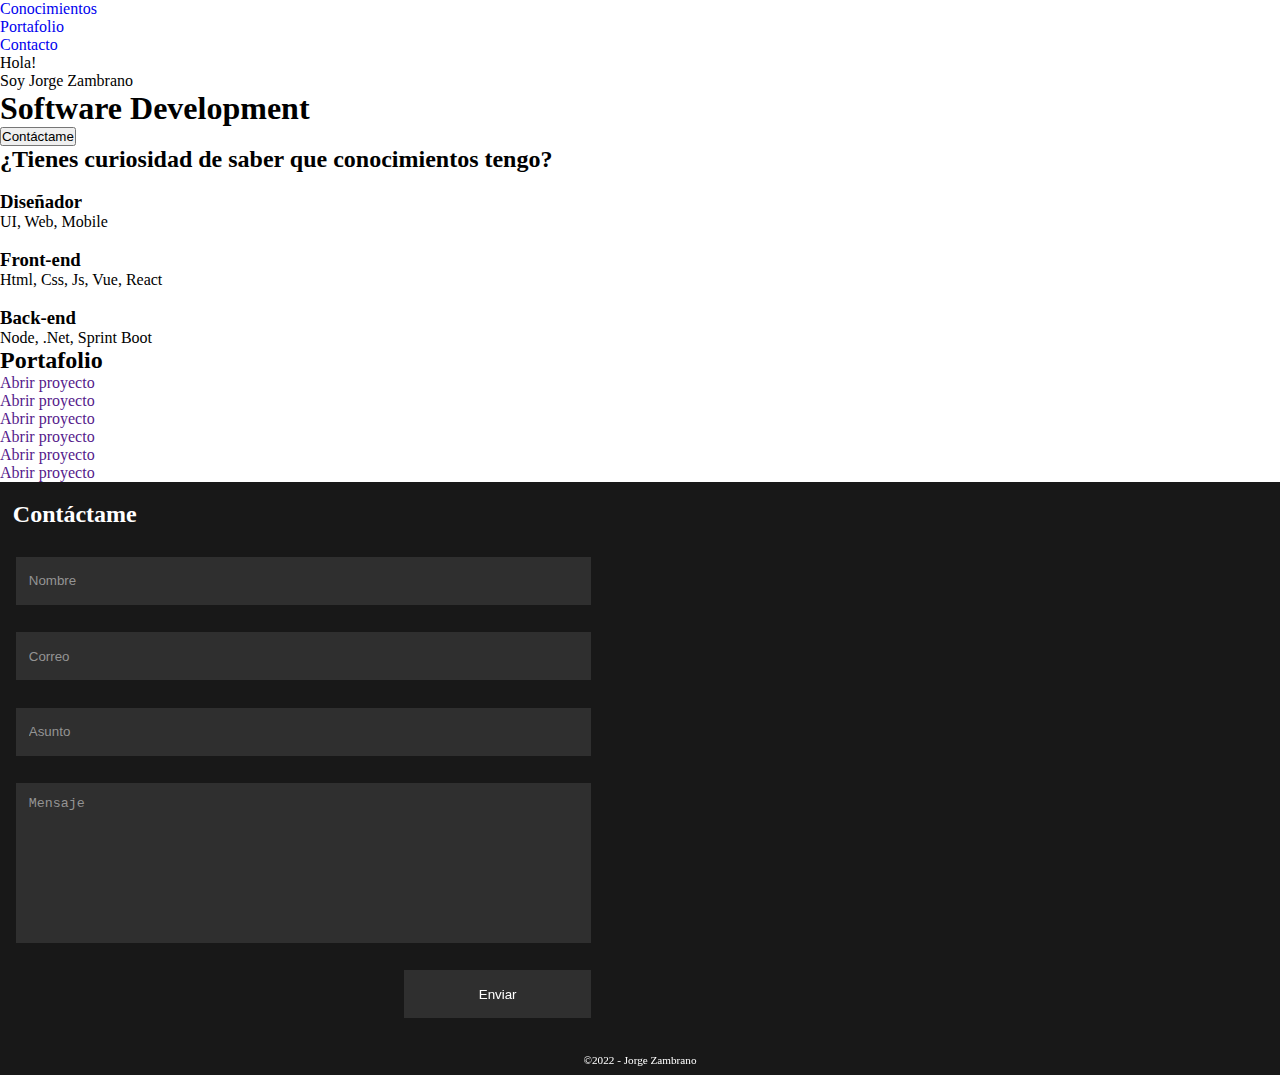
==== index.html @ b5794cf0 "Diseno movil y web del footer" ====
<!DOCTYPE html>
<html lang="es">
	<head>
		<meta charset="UTF-8" />
		<meta http-equiv="X-UA-Compatible" content="IE=edge" />
		<meta name="viewport" content="width=device-width, initial-scale=1.0" />
		<title>Jorge Zambrano | Software Deveploment</title>
		<link rel="stylesheet" href="style.css" />
	</head>
	<body>
		<header>
			<nav>
				<ul>
					<li><a href="#conocimientos">Conocimientos</a></li>
					<li><a href="#portafolio">Portafolio</a></li>
					<li><a href="#contacto">Contacto</a></li>
				</ul>
			</nav>

			<p>
				Hola!<br />
				Soy Jorge Zambrano
			</p>

			<div></div>

			<h1>
				<span>Software</span>
				<span>Development</span>
			</h1>

			<button>Contáctame</button>
		</header>

		<section id="conocimientos">
			<h2>¿Tienes curiosidad de saber que conocimientos tengo?</h2>

			<article>
				<img src="" alt="" />
				<h3>Diseñador</h3>
				<p>UI, Web, Mobile</p>
			</article>

			<article>
				<img src="" alt="" />
				<h3>Front-end</h3>
				<p>Html, Css, Js, Vue, React</p>
			</article>

			<article>
				<img src="" alt="" />
				<h3>Back-end</h3>
				<p>Node, .Net, Sprint Boot</p>
			</article>
		</section>

		<section>
			<h2 id="portafolio">Portafolio</h2>
			<div class="contenedor">
				<div class="tarjeta">
					<div class="contenido">
						<span><a href="">Abrir proyecto</a></span>
					</div>
				</div>

				<div class="tarjeta">
					<div class="contenido">
						<span><a href="">Abrir proyecto</a></span>
					</div>
				</div>

				<div class="tarjeta">
					<div class="contenido">
						<span><a href="">Abrir proyecto</a></span>
					</div>
				</div>

				<div class="tarjeta">
					<div class="contenido">
						<span><a href="">Abrir proyecto</a></span>
					</div>
				</div>

				<div class="tarjeta">
					<div class="contenido">
						<span><a href="">Abrir proyecto</a></span>
					</div>
				</div>

				<div class="tarjeta">
					<div class="contenido">
						<span><a href="">Abrir proyecto</a></span>
					</div>
				</div>
			</div>
		</section>

		<footer id="footer">
			<h2 id="contacto">Contáctame</h2>
			<iframe
				src="https://www.google.com/maps/embed?pb=!1m18!1m12!1m3!1d255168.19897294723!2d-80.12018763493465!3d-2.1524948223255445!2m3!1f0!2f0!3f0!3m2!1i1024!2i768!4f13.1!3m3!1m2!1s0x902d13cbe855805f%3A0x8015a492f4fca473!2sGuayaquil!5e0!3m2!1ses-419!2sec!4v1653796997270!5m2!1ses-419!2sec"
				width="600"
				height="450"
				style="border: 0"
				allowfullscreen=""
				loading="lazy"
				referrerpolicy="no-referrer-when-downgrade"
				id="direction-map"
			></iframe>
			<form id="contact-form">
				<input
					type="text"
					name=""
					id="contact-form-name"
					class="contact-form-items"
					placeholder="Nombre"
				/>
				<input
					type="email"
					name=""
					id="contact-form-email"
					class="contact-form-items"
					placeholder="Correo"
				/>
				<input
					type="text"
					name=""
					id="contact-form-subject"
					class="contact-form-items"
					placeholder="Asunto"
				/>
				<textarea
					name=""
					id="contact-form-messaje"
					class="contact-form-items"
					placeholder="Mensaje"
				></textarea>
				<button type="button" id="contact-form-btn" class="contact-form-items">
					Enviar
				</button>
			</form>
			<div id="list-social-media">
				<a href="https://www.linkedin.com/in/joraazam/"
					><img src="./public/linkedin.svg" alt="" class="social-media"
				/></a>
				<a href="https://github.com/jazch08"
					><img src="./public/discord.svg" alt="" class="social-media"
				/></a>
				<a href="https://www.linkedin.com/in/joraazam/"
					><img src="./public/instagram.svg" alt="" class="social-media"
				/></a>
				<a href="https://github.com/jazch08"
					><img src="./public/github.svg" alt="" class="social-media"
				/></a>
			</div>
			<p>©2022 - Jorge Zambrano</p>
		</footer>
	</body>
</html>
---- style.css ----
:root {
  --black: #181818;
  --gray: #949494;
  --gray-ligth: #c9c9c9;
  --black-gray: #2f2f2f;
}

* {
  margin: 0;
  padding: 0;
  box-sizing: border-box;
  list-style: none;
  text-decoration: none;
}

/* ----------------------------- Footer ----------------------------- */

#footer {
  background-color: var(--black);
  color: white;
  padding: 1.2rem 0 .6rem;
  display: grid;
}

@media screen  and (min-width: 426px){
  #footer {
    grid-template-rows: repeat(4, auto);
    grid-template-columns: repeat(2,auto);
  }
}

#contacto {
  padding: .8rem;
  padding-top: 0;
}

#direction-map {
  width: 100%;
  height: 40vw;
}

#contact-form {
  display: grid;
  grid-template-rows: repeat(5, auto);
  grid-template-columns: repeat(2,auto);
  gap: 0.5rem;
  padding: 1rem;
}

@media screen  and (min-width: 426px){
  #contacto {
    grid-row: 1/2;
    grid-column: 1/2;
  }

  #direction-map {
    grid-row: 1/3;
    grid-column: 2/3;
  }
  
  #contact-form {
    grid-row: 2/4;
    grid-column: 1/2;
  }

}

.contact-form-items {
  height: 3rem;
  width: 100%;
  box-sizing: border-box;
  border: none;
  color: white;
  background-color: var(--black-gray);
  padding: .8rem;
}

.contact-form-items::placeholder {
  color: var(--gray);
}

#contact-form-name {
  grid-row: 1/1;
  grid-column:  1/-1;
}

#contact-form-email {
  grid-row: 2/3;
  grid-column:  1/-1;
}

#contact-form-subject {
  grid-row: 3/4;
  grid-column:  1/-1;
}

#contact-form-messaje {
  grid-row: 4/5;
  grid-column:  1/-1;
  height: 10rem;
  resize: none;
}

#contact-form-btn {
  grid-row: 5/6;
  grid-column: 2/-1;
  justify-content: end;
  width: 75%;
  margin-left: auto;
}

#list-social-media {
  display: flex;
  justify-content: space-evenly;
  align-items: center;
  padding: .7rem 1rem;
}

#list-social-media .social-media {
  width: 60%;
}

#footer>p {
  margin-bottom: 0;
  text-align: center;
  font-size: .7rem;
}

@media screen  and (min-width: 426px){
  #list-social-media {
    grid-row: 3/4;
    grid-column: 2/3;
  }

  #footer>p {
    grid-row: 4/5;
    grid-column: 1/3;
  }

}
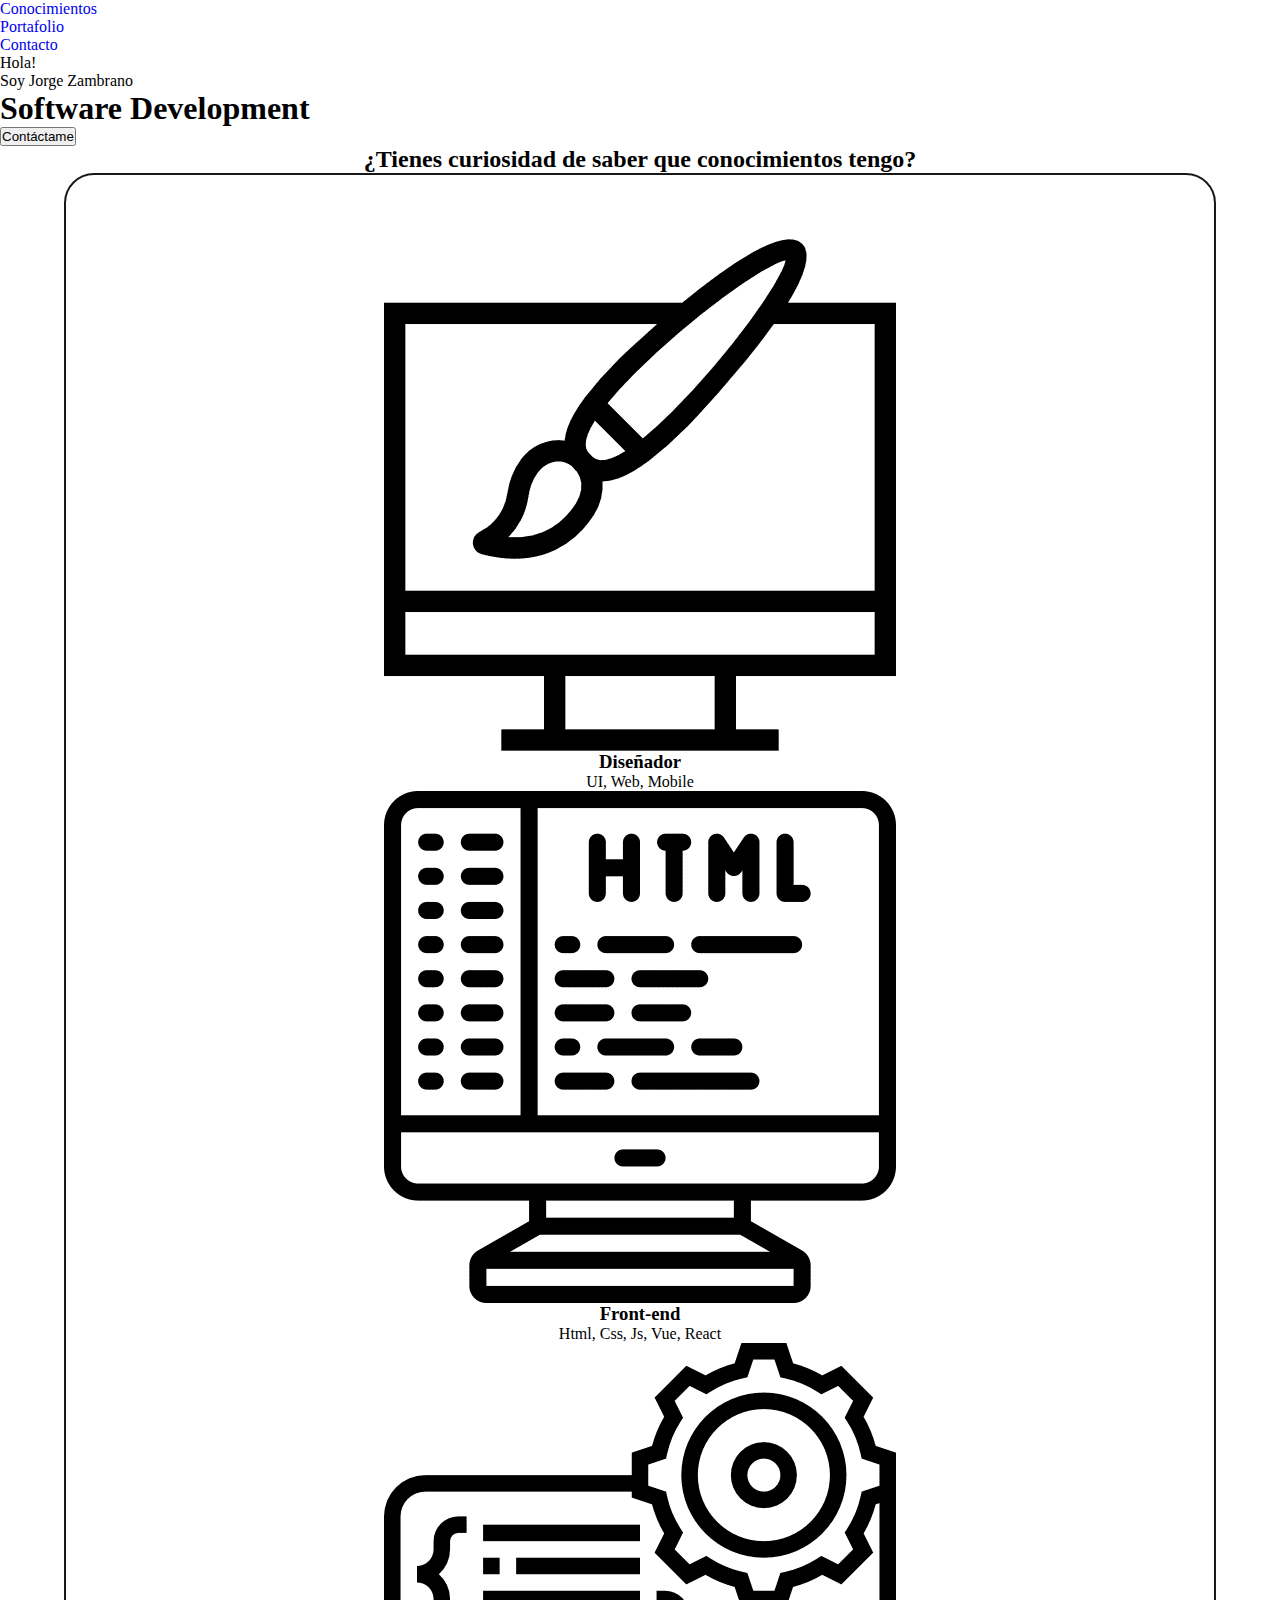
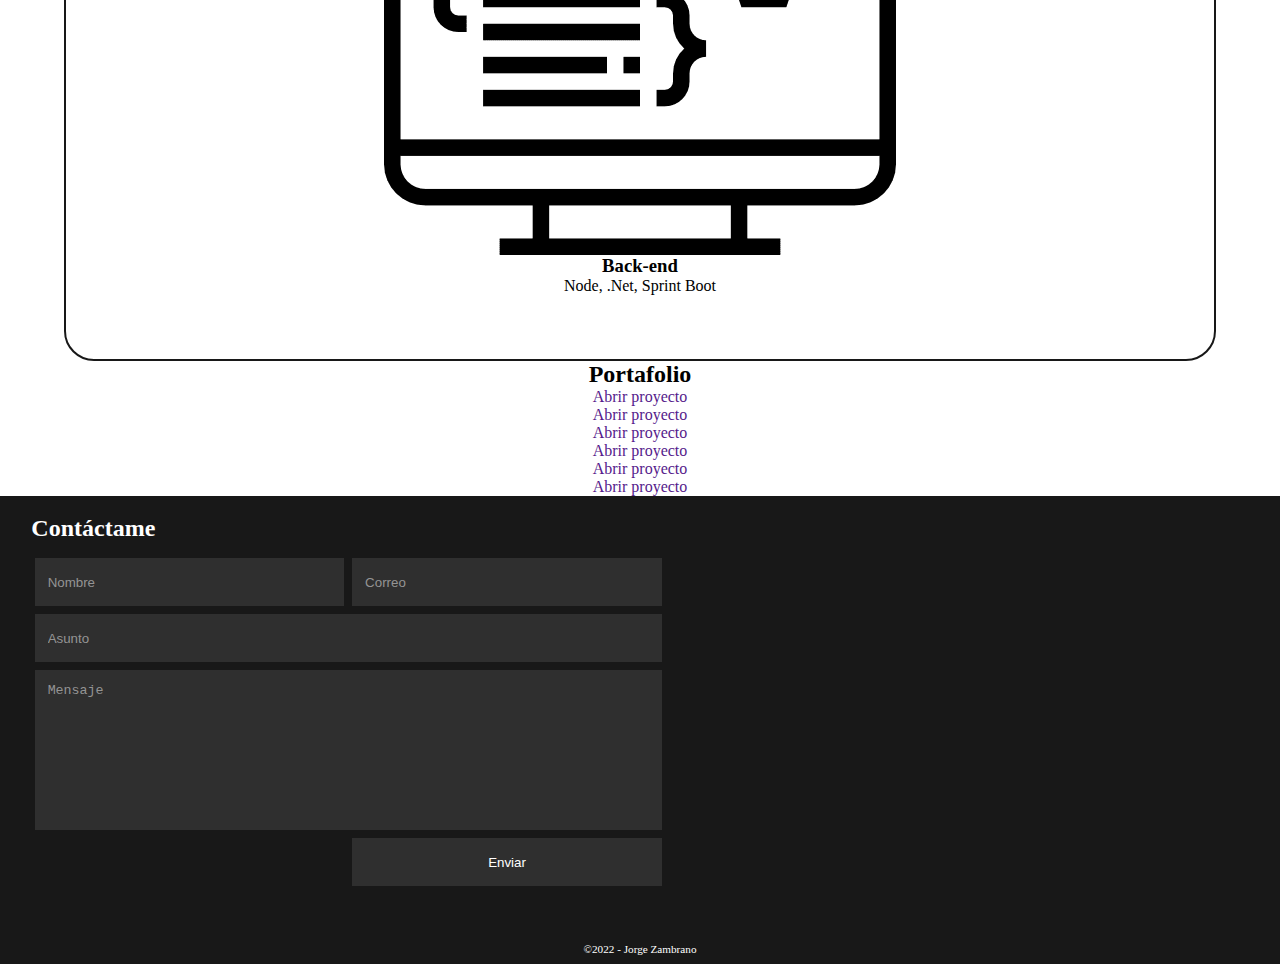
==== commit 862852df: "Seccion conocimientos, principales disenos e imagenes optimizadas" ====
--- a/index.html
+++ b/index.html
@@ -9,7 +9,7 @@
 	</head>
 	<body>
 		<header>
-			<nav>
+			<nav class="navbar">
 				<ul>
 					<li><a href="#conocimientos">Conocimientos</a></li>
 					<li><a href="#portafolio">Portafolio</a></li>
@@ -32,30 +32,31 @@
 			<button>Contáctame</button>
 		</header>
 
-		<section id="conocimientos">
-			<h2>¿Tienes curiosidad de saber que conocimientos tengo?</h2>
-
-			<article>
-				<img src="" alt="" />
-				<h3>Diseñador</h3>
-				<p>UI, Web, Mobile</p>
-			</article>
-
-			<article>
-				<img src="" alt="" />
-				<h3>Front-end</h3>
-				<p>Html, Css, Js, Vue, React</p>
-			</article>
-
-			<article>
-				<img src="" alt="" />
-				<h3>Back-end</h3>
-				<p>Node, .Net, Sprint Boot</p>
-			</article>
+		<section id="conocimientos" class="section">
+			<h2 class="title-section">¿Tienes curiosidad de saber que conocimientos tengo?</h2>
+			<div class="body-section-knowledge">
+				<article class="items-body-knowledge">
+					<img src="./public/designer.png" alt="" />
+					<h3>Diseñador</h3>
+					<p>UI, Web, Mobile</p>
+				</article>
+	
+				<article class="items-body-knowledge">
+					<img src="./public/frontend1.png" alt="" />
+					<h3>Front-end</h3>
+					<p>Html, Css, Js, Vue, React</p>
+				</article>
+	
+				<article class="items-body-knowledge">
+					<img src="./public/backend1.png" alt="" />
+					<h3>Back-end</h3>
+					<p>Node, .Net, Sprint Boot</p>
+				</article>
+			</div>
 		</section>
 
-		<section>
-			<h2 id="portafolio">Portafolio</h2>
+		<section class="section">
+			<h2 id="portafolio" class="title-section">Portafolio</h2>
 			<div class="contenedor">
 				<div class="tarjeta">
 					<div class="contenido">
--- a/style.css
+++ b/style.css
@@ -12,6 +12,34 @@
   list-style: none;
   text-decoration: none;
 }
+/* -------------------------- Section - knowledge ------------------------- */
+.section{
+  display: flex;
+  flex-direction: column;
+  align-items: center;
+}
+
+.body-section-knowledge{
+  display: flex;
+  justify-content: space-around;
+  width: 90%;  
+  flex-wrap: wrap;
+  border: 2px solid var(--black);
+  border-radius: 30px;
+  padding: 4rem 0;
+}
+
+.items-body-knowledge{
+  display: flex;
+  flex-direction: column;
+  align-items: center;
+  width: 100%;
+}
+
+
+/*  -------------------------- Section - Projects ------------------------- */
+
+
 
 /* ----------------------------- Footer ----------------------------- */
 
@@ -22,21 +50,13 @@
   display: grid;
 }
 
-@media screen  and (min-width: 426px){
-  #footer {
-    grid-template-rows: repeat(4, auto);
-    grid-template-columns: repeat(2,auto);
-  }
-}
-
 #contacto {
-  padding: .8rem;
-  padding-top: 0;
+  padding: 0 4.5%;
 }
 
 #direction-map {
   width: 100%;
-  height: 40vw;
+  height: 67.4vh;
 }
 
 #contact-form {
@@ -44,18 +64,26 @@
   grid-template-rows: repeat(5, auto);
   grid-template-columns: repeat(2,auto);
   gap: 0.5rem;
-  padding: 1rem;
-}
-
-@media screen  and (min-width: 426px){
+  padding: 1rem 5%;
+}
+
+@media screen  and (min-width: 550px){
+
+  #direction-map {
+    width: 100%;
+    height: 100%;
+  }
+
   #contacto {
     grid-row: 1/2;
     grid-column: 1/2;
   }
 
   #direction-map {
-    grid-row: 1/3;
+    grid-row: 2/4;
     grid-column: 2/3;
+    padding: 1rem 5%;
+
   }
   
   #contact-form {
@@ -80,7 +108,7 @@
 }
 
 #contact-form-name {
-  grid-row: 1/1;
+  grid-row: 1/2;
   grid-column:  1/-1;
 }
 
@@ -109,11 +137,40 @@
   margin-left: auto;
 }
 
+@media screen and (min-width: 426px) and (max-width: 549px) {
+  #contact-form-name {
+    grid-row: 1/2;
+    grid-column:  1/2;
+  }
+  
+  #contact-form-email {
+    grid-row: 1/2;
+    grid-column:  2/-1;
+  }
+
+  #contact-form-subject {
+    grid-row: 2/3;
+    grid-column:  1/-1;
+  }
+  
+  #contact-form-messaje {
+    grid-row: 3/5;
+    grid-column:  1/-1;
+  }
+  
+  #contact-form-btn {
+    grid-row: 5/6;
+    grid-column: 2/-1;
+  }
+}
+
 #list-social-media {
   display: flex;
   justify-content: space-evenly;
   align-items: center;
-  padding: .7rem 1rem;
+  padding: .7rem 1rem;  
+  width: 50%;
+  margin: auto;
 }
 
 #list-social-media .social-media {
@@ -126,15 +183,47 @@
   font-size: .7rem;
 }
 
-@media screen  and (min-width: 426px){
+@media screen  and (min-width: 550px){
+
+  #contact-form-btn {
+    width: 100%;
+  }
+
   #list-social-media {
-    grid-row: 3/4;
-    grid-column: 2/3;
-  }
-
-  #footer>p {
     grid-row: 4/5;
     grid-column: 1/3;
   }
 
+  #footer>p {
+    grid-row: 5/6;
+    grid-column: 1/3;
+  }
+
+}
+
+@media screen and (min-width: 1200px) {
+  #contact-form-name {
+    grid-row: 1/2;
+    grid-column:  1/2;
+  }
+  
+  #contact-form-email {
+    grid-row: 1/2;
+    grid-column:  2/-1;
+  }
+
+  #contact-form-subject {
+    grid-row: 2/3;
+    grid-column:  1/-1;
+  }
+  
+  #contact-form-messaje {
+    grid-row: 3/5;
+    grid-column:  1/-1;
+  }
+  
+  #contact-form-btn {
+    grid-row: 5/6;
+    grid-column: 2/-1;
+  }
 }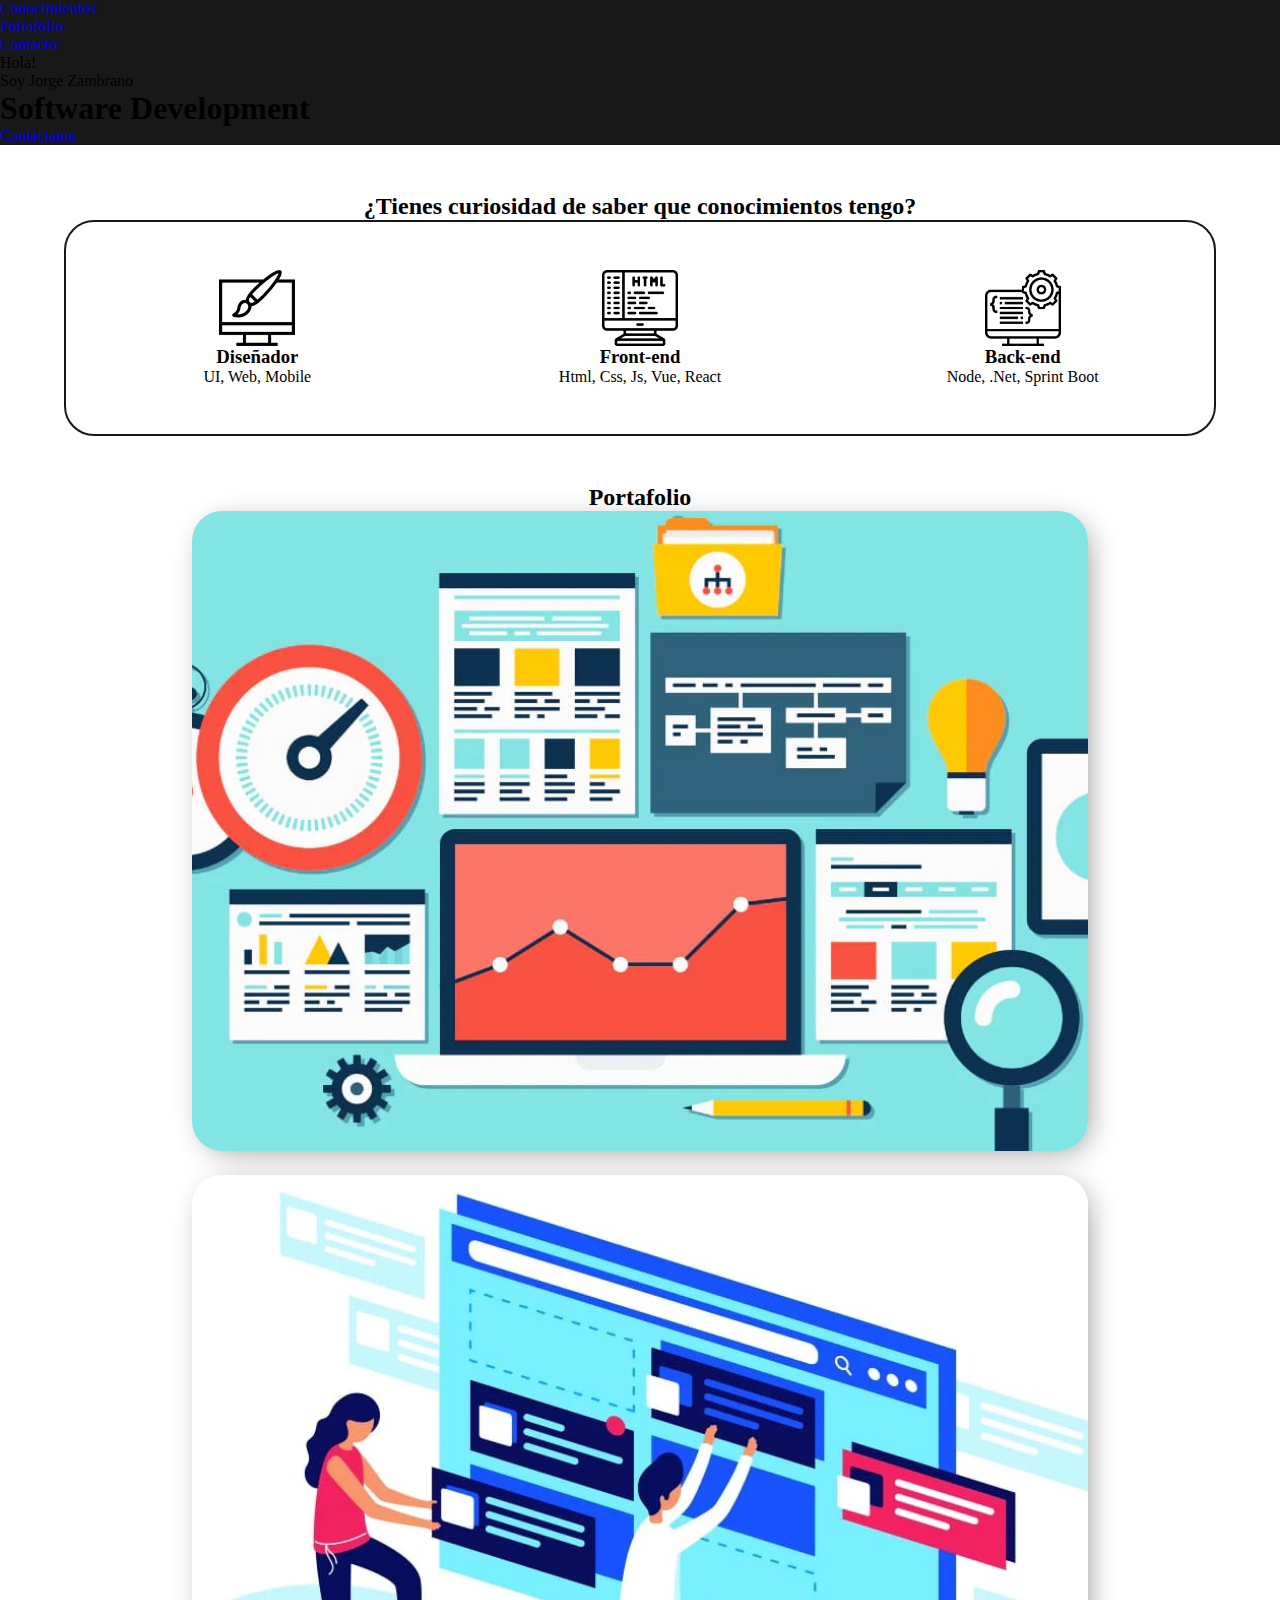
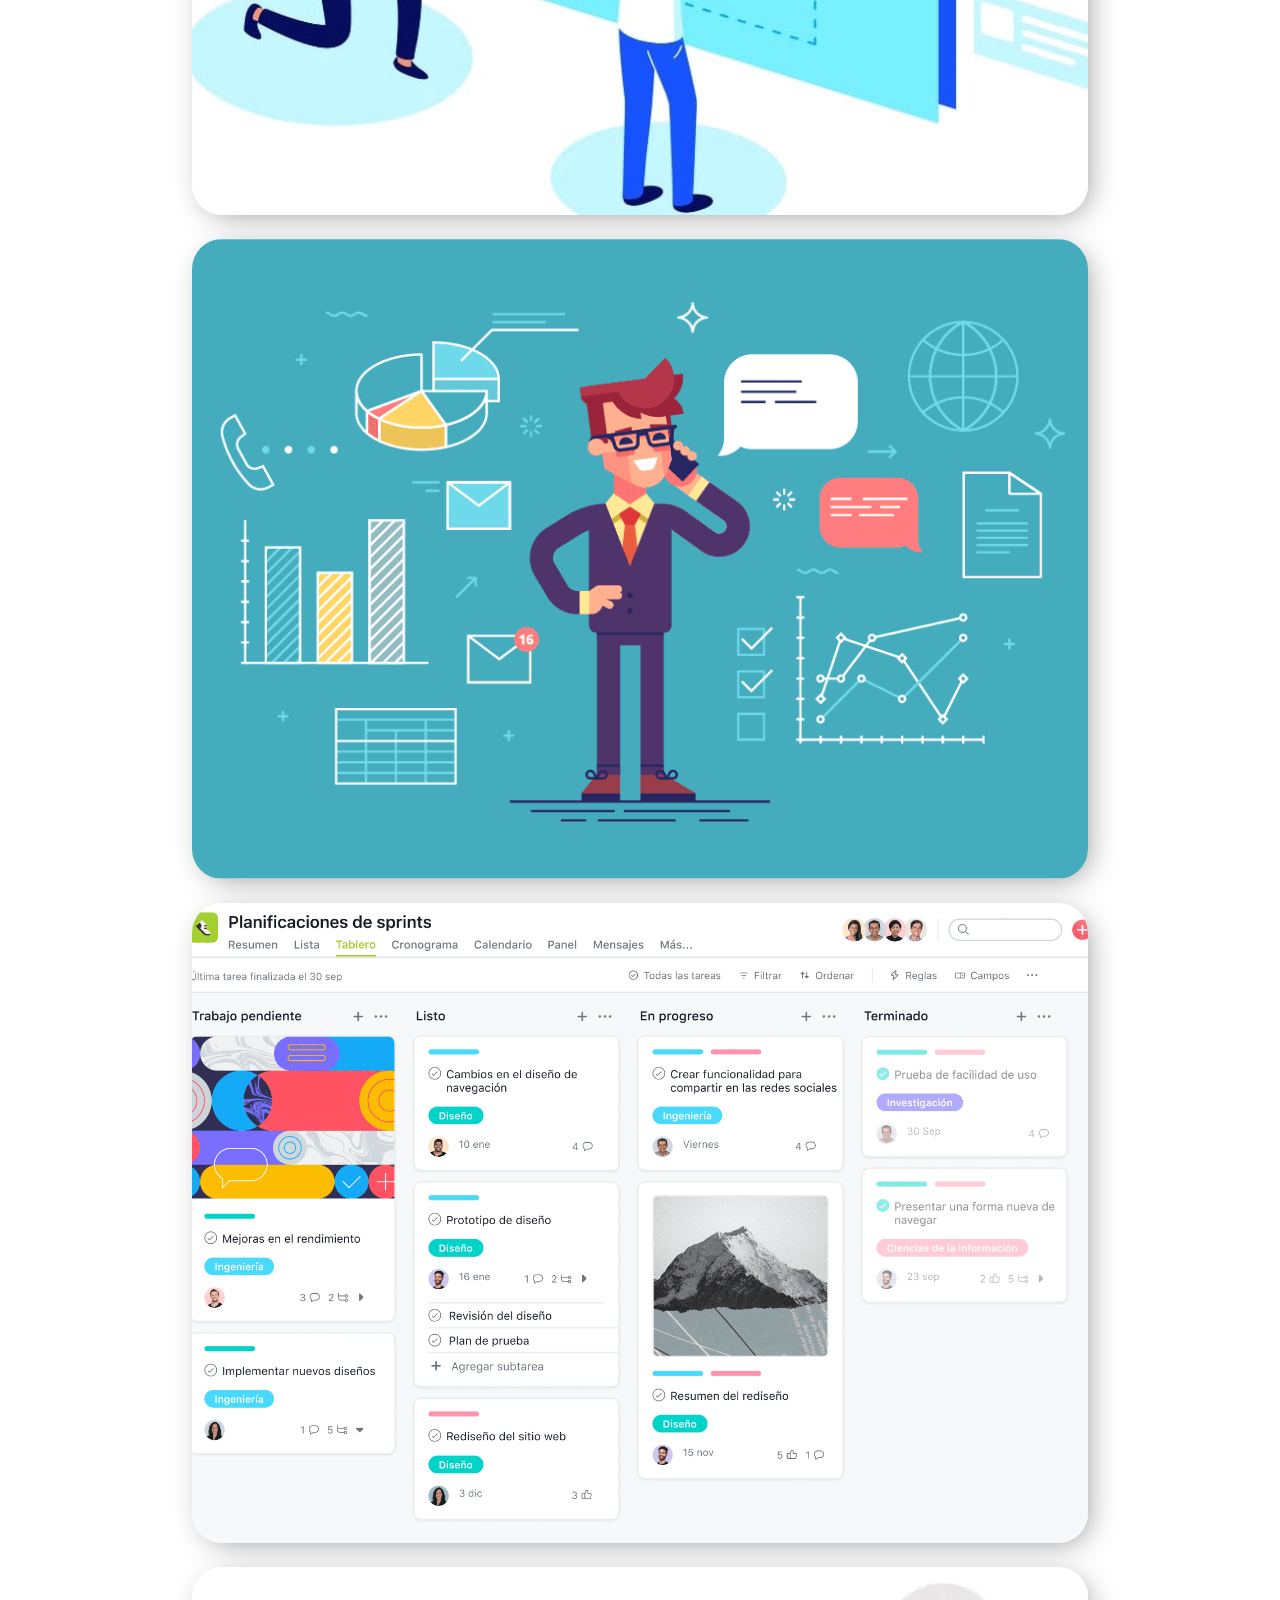
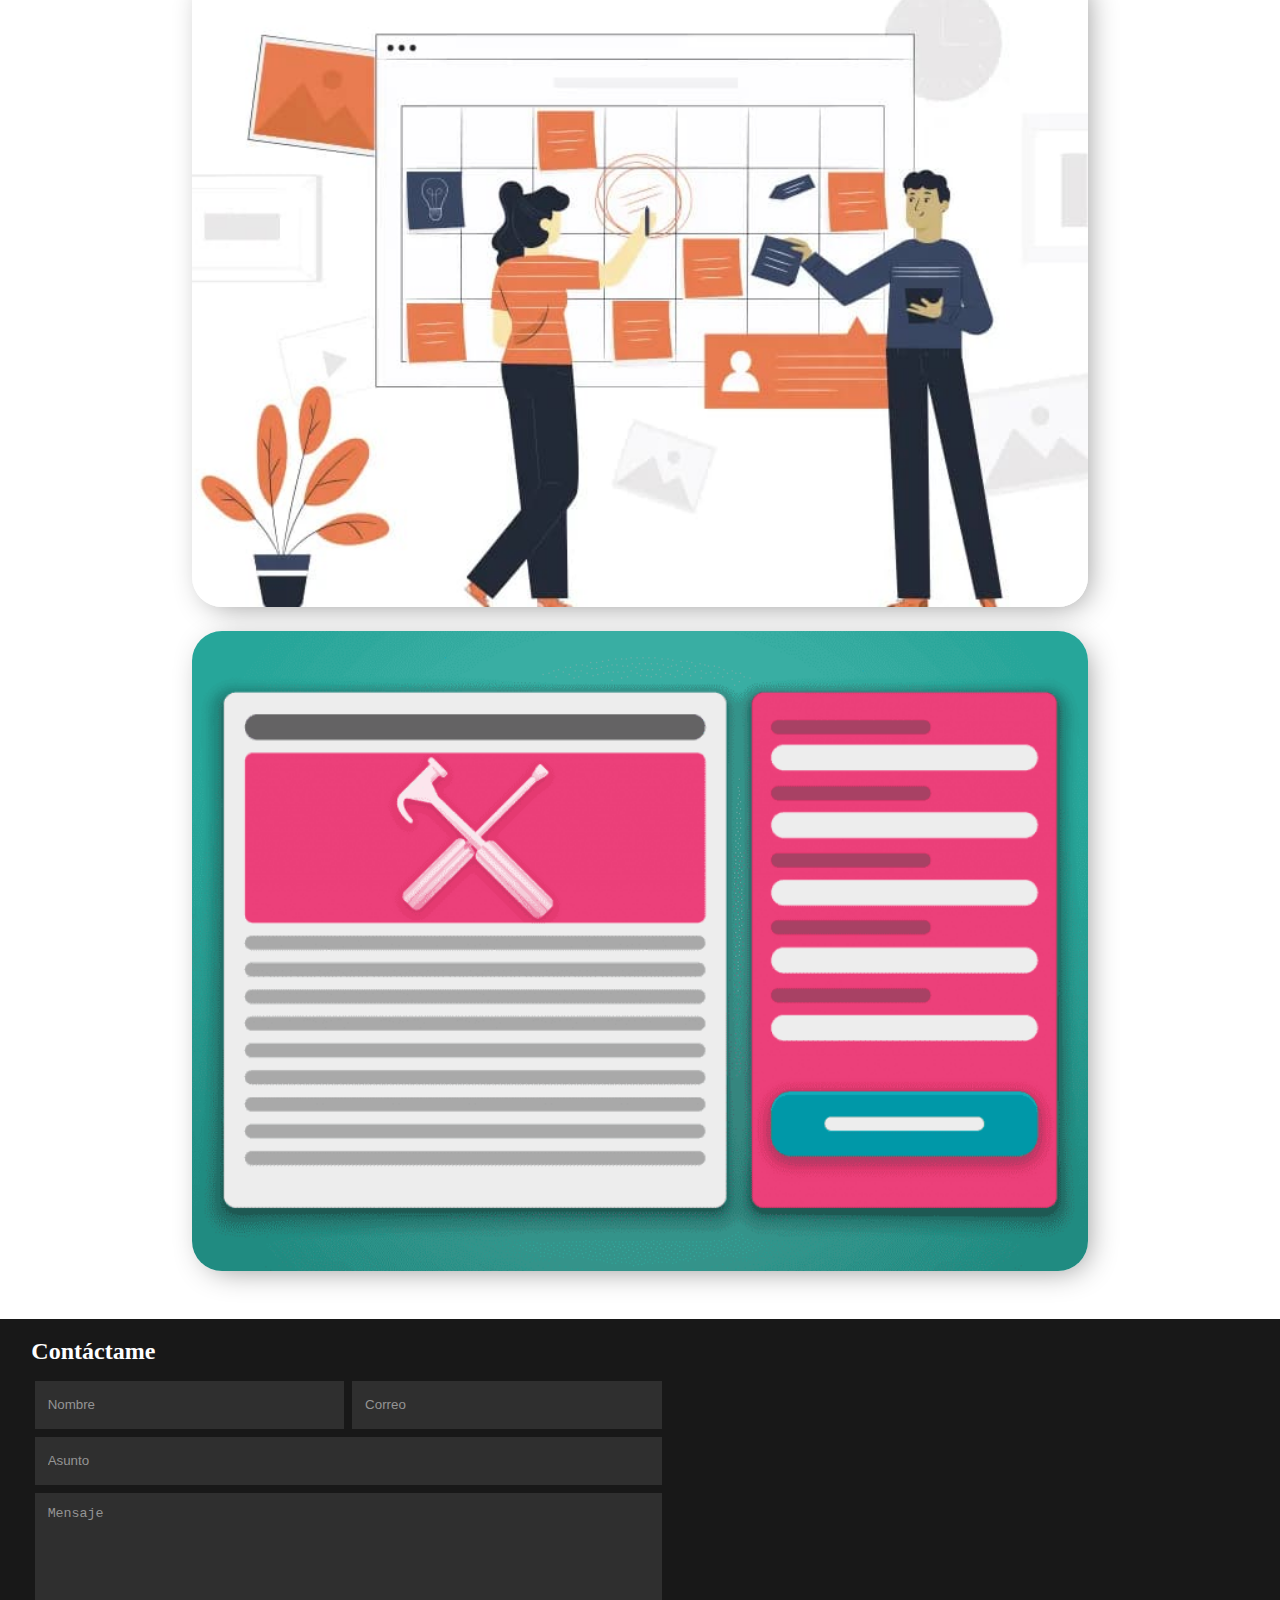
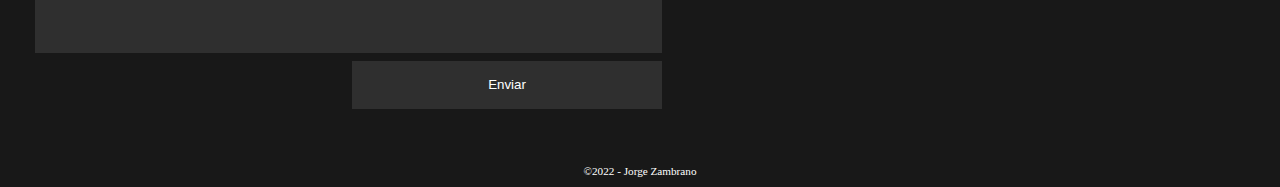
==== commit 1d55a57e: "Seccion conocimientos responsive, Seccion portafolio (sin responsive)" ====
--- a/index.html
+++ b/index.html
@@ -8,7 +8,7 @@
 		<link rel="stylesheet" href="style.css" />
 	</head>
 	<body>
-		<header>
+		<header id="header" class="pentagono">
 			<nav class="navbar">
 				<ul>
 					<li><a href="#conocimientos">Conocimientos</a></li>
@@ -29,7 +29,8 @@
 				<span>Development</span>
 			</h1>
 
-			<button>Contáctame</button>
+
+			<a href="#contacto" id="btn-contactame">Contáctame</a>
 		</header>
 
 		<section id="conocimientos" class="section">
@@ -55,42 +56,54 @@
 			</div>
 		</section>
 
-		<section class="section">
+		<section id="projects" class="section">
 			<h2 id="portafolio" class="title-section">Portafolio</h2>
 			<div class="contenedor">
-				<div class="tarjeta">
+				<div class="tarjeta" id="tarjeta1">
 					<div class="contenido">
-						<span><a href="">Abrir proyecto</a></span>
+						<a href="">
+							<span>Abrir proyecto</span>
+						</a>
 					</div>
 				</div>
 
-				<div class="tarjeta">
+				<div class="tarjeta" id="tarjeta2">
 					<div class="contenido">
-						<span><a href="">Abrir proyecto</a></span>
+						<a href="">
+							<span>Abrir proyecto</span>
+						</a>
 					</div>
 				</div>
 
-				<div class="tarjeta">
+				<div class="tarjeta" id="tarjeta3">
 					<div class="contenido">
-						<span><a href="">Abrir proyecto</a></span>
+						<a href="">
+							<span>Abrir proyecto</span>
+						</a>
 					</div>
 				</div>
 
-				<div class="tarjeta">
+				<div class="tarjeta" id="tarjeta4">
 					<div class="contenido">
-						<span><a href="">Abrir proyecto</a></span>
+						<a href="">
+							<span>Abrir proyecto</span>
+						</a>
 					</div>
 				</div>
 
-				<div class="tarjeta">
+				<div class="tarjeta" id="tarjeta5">
 					<div class="contenido">
-						<span><a href="">Abrir proyecto</a></span>
+						<a href="">
+							<span>Abrir proyecto</span>
+						</a>
 					</div>
 				</div>
 
-				<div class="tarjeta">
+				<div class="tarjeta" id="tarjeta6">
 					<div class="contenido">
-						<span><a href="">Abrir proyecto</a></span>
+						<a href="">
+							<span>Abrir proyecto</span>
+						</a>
 					</div>
 				</div>
 			</div>
@@ -111,27 +124,27 @@
 			<form id="contact-form">
 				<input
 					type="text"
-					name=""
+					name="name"
 					id="contact-form-name"
 					class="contact-form-items"
 					placeholder="Nombre"
 				/>
 				<input
 					type="email"
-					name=""
+					name="email"
 					id="contact-form-email"
 					class="contact-form-items"
 					placeholder="Correo"
 				/>
 				<input
 					type="text"
-					name=""
+					name="subject"
 					id="contact-form-subject"
 					class="contact-form-items"
 					placeholder="Asunto"
 				/>
 				<textarea
-					name=""
+					name="messaje"
 					id="contact-form-messaje"
 					class="contact-form-items"
 					placeholder="Mensaje"
--- a/style.css
+++ b/style.css
@@ -12,11 +12,22 @@
   list-style: none;
   text-decoration: none;
 }
+
+/* --------------------------------- Header ------------------------------- */
+
+#header {
+  background: var(--black);
+}
+
 /* -------------------------- Section - knowledge ------------------------- */
 .section{
   display: flex;
   flex-direction: column;
   align-items: center;
+}
+
+#conocimientos {
+  margin: 3rem 0;
 }
 
 .body-section-knowledge{
@@ -26,7 +37,8 @@
   flex-wrap: wrap;
   border: 2px solid var(--black);
   border-radius: 30px;
-  padding: 4rem 0;
+  padding: 3rem 0;
+  row-gap: 3rem;
 }
 
 .items-body-knowledge{
@@ -36,10 +48,89 @@
   width: 100%;
 }
 
+.items-body-knowledge>img{
+  width: 20%;
+  height: auto;
+}
+
 
 /*  -------------------------- Section - Projects ------------------------- */
 
-
+#projects {
+  margin: 0 0 3rem;
+}
+
+.contenedor {
+  width: 70%;
+  display: flex;
+  flex-direction: column;
+  gap: 1.5rem;
+}
+
+.tarjeta{
+  width: 100%;
+  height: 50vw;  
+  border-radius: 30px;
+  -webkit-box-shadow: 6px 6px 31px -8px rgba(0,0,0,0.45);
+  -moz-box-shadow: 6px 6px 31px -8px rgba(0,0,0,0.45);
+  box-shadow: 6px 6px 31px -8px rgba(0,0,0,0.45);
+}
+
+.contenido,.contenido>a {
+  width: 100%;
+  height: 100%;
+}
+
+.contenido {
+  display: none;
+}
+
+.tarjeta:hover .contenido {
+  display: block;
+  background-color: #181818b2;
+  border-radius: inherit;
+}
+
+.contenido>a {
+  display: flex;
+  justify-content: center;
+  align-items: center;
+  color: white;
+}
+
+#tarjeta1 {
+  background-image: url(./public/pj1.jpg);
+}
+
+#tarjeta2 {
+  background-image: url(./public/pj2.jpg);
+}
+
+#tarjeta3 {
+  background-image: url(./public/pj3.jpg);
+}
+
+#tarjeta4 {
+  background-image: url(./public/pj4.jpg);
+}
+
+#tarjeta5 {
+  background-image: url(./public/pj5.jpg);
+}
+
+#tarjeta6 {
+  background-image: url(./public/pj6.jpg);
+}
+
+#tarjeta1,
+#tarjeta2,
+#tarjeta3,
+#tarjeta4,
+#tarjeta5,
+#tarjeta6 {
+  background-size: cover;
+  background-position: 50%;
+}
 
 /* ----------------------------- Footer ----------------------------- */
 
@@ -69,6 +160,10 @@
 
 @media screen  and (min-width: 550px){
 
+  .items-body-knowledge{
+    width: 48%;
+  }
+
   #direction-map {
     width: 100%;
     height: 100%;
@@ -201,6 +296,16 @@
 
 }
 
+@media screen and (min-width: 768px) {
+  .body-section-knowledge{
+    gap: 0;
+  }
+
+  .items-body-knowledge{
+    width: 33%;
+  }
+}
+
 @media screen and (min-width: 1200px) {
   #contact-form-name {
     grid-row: 1/2;
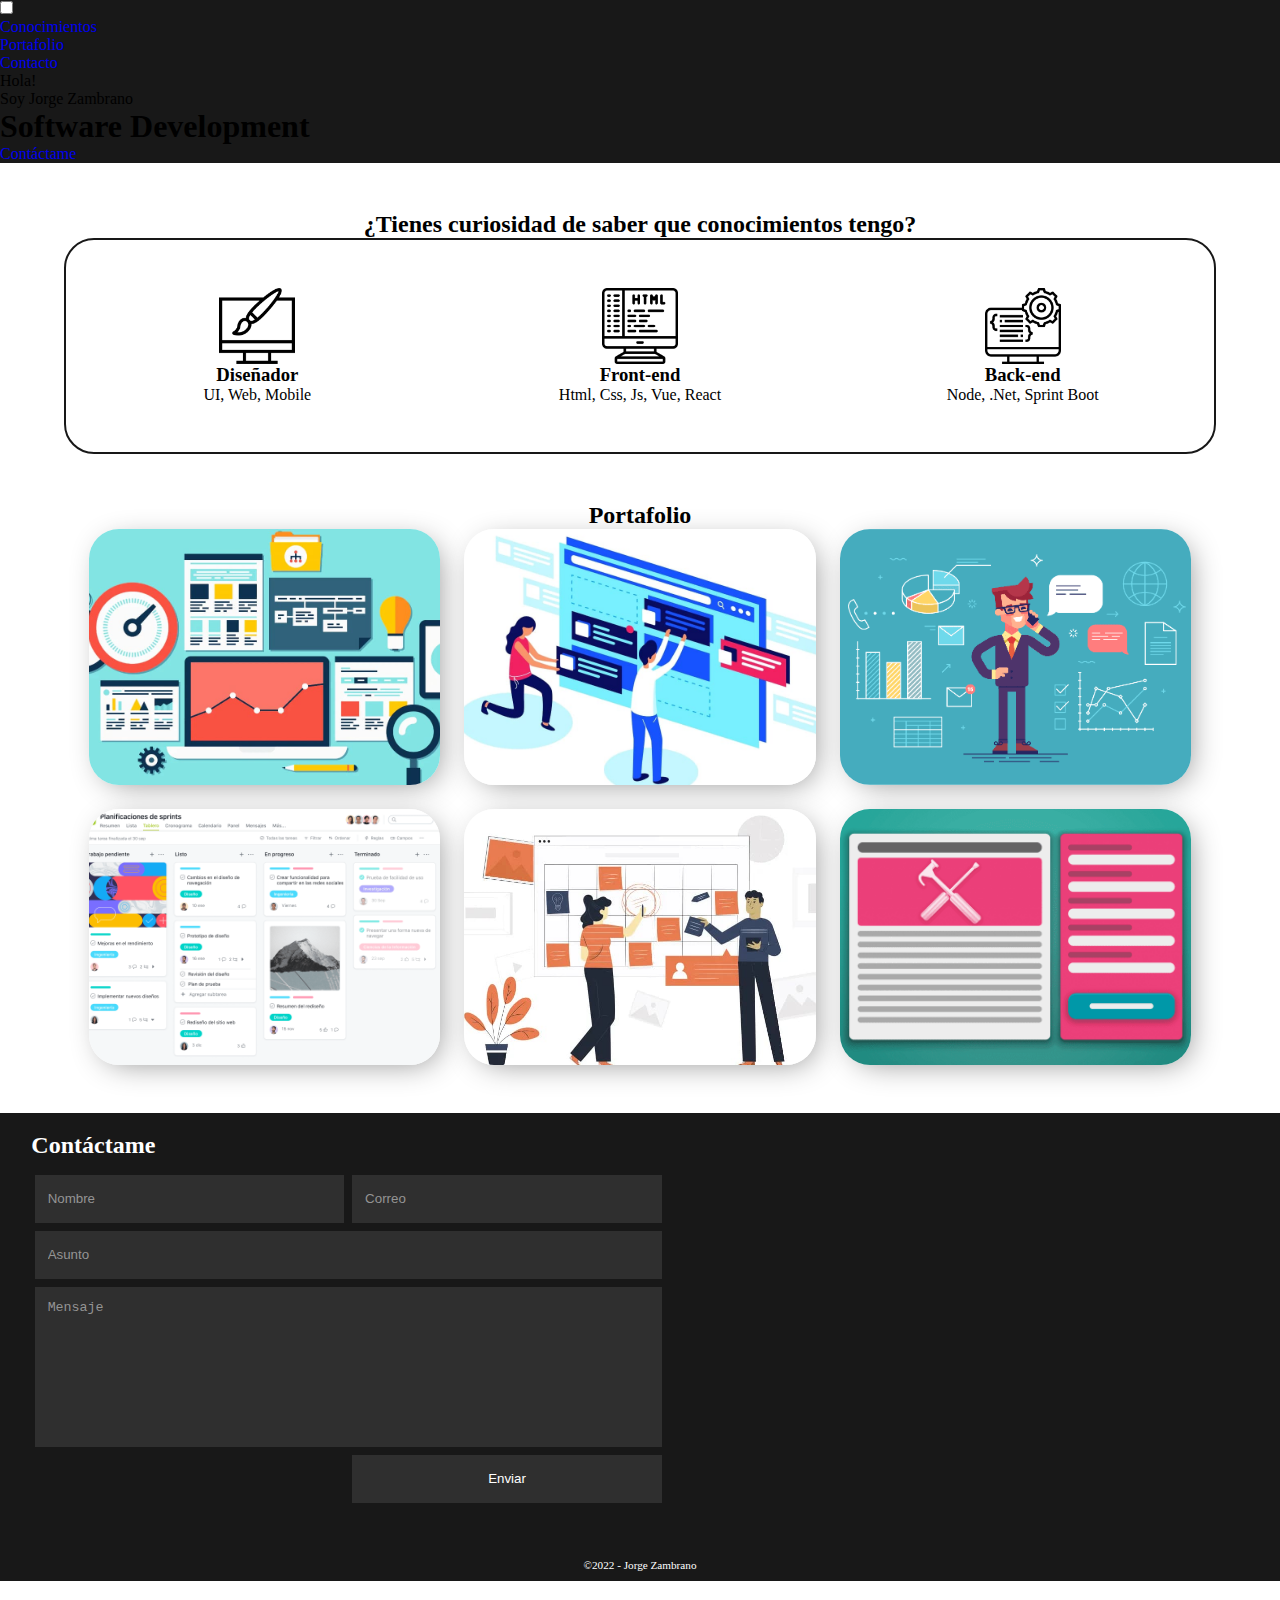
==== commit d7b8cb45: "Enlace de los proyectos" ====
--- a/index.html
+++ b/index.html
@@ -5,32 +5,42 @@
 		<meta http-equiv="X-UA-Compatible" content="IE=edge" />
 		<meta name="viewport" content="width=device-width, initial-scale=1.0" />
 		<title>Jorge Zambrano | Software Deveploment</title>
-		<link rel="stylesheet" href="style.css" />
+		<link rel="stylesheet" href="style.css"/>
+		<link rel="stylesheet" href="style-responsive.css">
 	</head>
 	<body>
-		<header id="header" class="pentagono">
+		<header id="header">
 			<nav class="navbar">
-				<ul>
-					<li><a href="#conocimientos">Conocimientos</a></li>
-					<li><a href="#portafolio">Portafolio</a></li>
-					<li><a href="#contacto">Contacto</a></li>
-				</ul>
+				<div class="container nav-container">
+						<input class="checkbox" type="checkbox"/>
+						<div class="hamburger-lines">
+							<span class="line line1"></span>
+							<span class="line line2"></span>
+							<span class="line line3"></span>
+						</div>  
+					<ul class="menu-items">
+						<li><a href="#conocimientos">Conocimientos</a></li>
+						<li><a href="#portafolio">Portafolio</a></li>
+						<li><a href="#contacto">Contacto</a></li>
+					</ul>
+				</div>
 			</nav>
-
-			<p>
-				Hola!<br />
-				Soy Jorge Zambrano
-			</p>
-
-			<div></div>
-
-			<h1>
-				<span>Software</span>
-				<span>Development</span>
-			</h1>
-
-
-			<a href="#contacto" id="btn-contactame">Contáctame</a>
+			<div class="header-body">
+				<p>
+					Hola!<br />
+					Soy Jorge Zambrano
+				</p>
+	
+				<div class="sepatator-line"></div>
+	
+				<h1>
+					<span>Software</span>
+					<span>Development</span>
+				</h1>
+				<div id="btn-contactame">
+					<a href="#contacto">Contáctame</a>
+				</div>
+			</div>
 		</header>
 
 		<section id="conocimientos" class="section">
@@ -61,48 +71,48 @@
 			<div class="contenedor">
 				<div class="tarjeta" id="tarjeta1">
 					<div class="contenido">
-						<a href="">
-							<span>Abrir proyecto</span>
+						<a href="https://www.figma.com/proto/D7VHlym5z03xevJj8w5eEI/Dise%C3%B1o---Perfil-Tenista?node-id=375%3A2061&scaling=min-zoom&page-id=0%3A1&starting-point-node-id=375%3A2061" target="_blank">
+							<span>Prototipo - Red Social Tenistas</span>
 						</a>
 					</div>
 				</div>
 
 				<div class="tarjeta" id="tarjeta2">
 					<div class="contenido">
-						<a href="">
-							<span>Abrir proyecto</span>
+						<a href="https://github.com/sp-university-code/Juego-Comida" target="_blank">
+							<span>Juego - Restaurante con niveles</span>
 						</a>
 					</div>
 				</div>
 
 				<div class="tarjeta" id="tarjeta3">
 					<div class="contenido">
-						<a href="">
-							<span>Abrir proyecto</span>
+						<a href="https://github.com/sp-university-code/Proyecto1P-EDD.git" target="_blank">
+							<span>Animacion - Funcionamiento Pila</span>
 						</a>
 					</div>
 				</div>
 
 				<div class="tarjeta" id="tarjeta4">
 					<div class="contenido">
-						<a href="">
-							<span>Abrir proyecto</span>
+						<a href="https://github.com/sp-learn-code/Firebase-Admin-SDK.git" target="_blank">
+							<span>CRUD -  Firebase Admin</span>
 						</a>
 					</div>
 				</div>
 
 				<div class="tarjeta" id="tarjeta5">
 					<div class="contenido">
-						<a href="">
-							<span>Abrir proyecto</span>
+						<a href="https://github.com/sp-learn-code/Login-with-Google.git" target="_blank">
+							<span>CRUD - Login with Google</span>
 						</a>
 					</div>
 				</div>
 
 				<div class="tarjeta" id="tarjeta6">
 					<div class="contenido">
-						<a href="">
-							<span>Abrir proyecto</span>
+						<a href="https://github.com/sp-learn-code/Fb-Crud-Task.git" target="_blank">
+							<span>CRUD - Task</span>
 						</a>
 					</div>
 				</div>
@@ -169,5 +179,19 @@
 			</div>
 			<p>©2022 - Jorge Zambrano</p>
 		</footer>
+
+		<div class="arrow-up">
+			<img src="./public/up-arrow.png" alt="">
+		</div>
+
+		<div class="music-icons">
+			<img src="./public/play.png" alt="">
+		</div>
+
+		<audio id="music" loop>
+			<source src="./public/song.mp3" type="audio/mp3">
+		</audio>
+
+		<script src="index.js"></script>
 	</body>
 </html>
--- a/style.css
+++ b/style.css
@@ -65,6 +65,7 @@
   display: flex;
   flex-direction: column;
   gap: 1.5rem;
+  flex-wrap: wrap;
 }
 
 .tarjeta{
@@ -279,6 +280,15 @@
 }
 
 @media screen  and (min-width: 550px){
+  .contenedor {
+    width: 85%;
+    flex-direction: row;
+    justify-content: center;
+  }
+  .tarjeta {
+    width: 47%;
+    height: 30vw;
+  }
 
   #contact-form-btn {
     width: 100%;
@@ -297,6 +307,13 @@
 }
 
 @media screen and (min-width: 768px) {
+  .contenedor {
+    width: 90%;
+  }
+  .tarjeta {
+    width: 30.5%;
+    height: 20vw;
+  }
   .body-section-knowledge{
     gap: 0;
   }
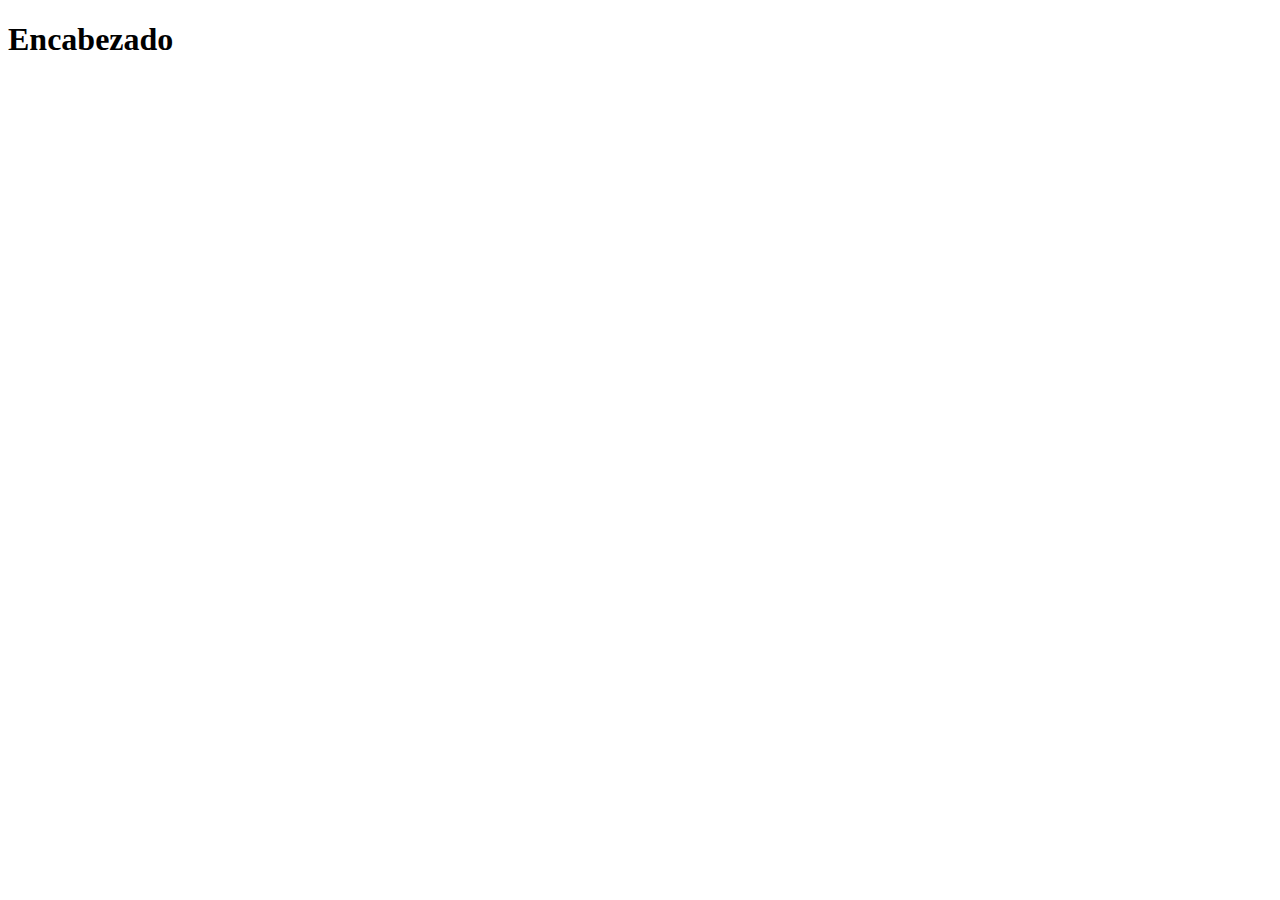
==== commit b4bd1d6d: "Create index.html" ====
--- a/index.html
+++ b/index.html
@@ -1,197 +1,24 @@
 <!DOCTYPE html>
-<html lang="es">
-	<head>
-		<meta charset="UTF-8" />
-		<meta http-equiv="X-UA-Compatible" content="IE=edge" />
-		<meta name="viewport" content="width=device-width, initial-scale=1.0" />
-		<title>Jorge Zambrano | Software Deveploment</title>
-		<link rel="stylesheet" href="style.css"/>
-		<link rel="stylesheet" href="style-responsive.css">
-	</head>
-	<body>
-		<header id="header">
-			<nav class="navbar">
-				<div class="container nav-container">
-						<input class="checkbox" type="checkbox"/>
-						<div class="hamburger-lines">
-							<span class="line line1"></span>
-							<span class="line line2"></span>
-							<span class="line line3"></span>
-						</div>  
-					<ul class="menu-items">
-						<li><a href="#conocimientos">Conocimientos</a></li>
-						<li><a href="#portafolio">Portafolio</a></li>
-						<li><a href="#contacto">Contacto</a></li>
-					</ul>
-				</div>
-			</nav>
-			<div class="header-body">
-				<p>
-					Hola!<br />
-					Soy Jorge Zambrano
-				</p>
-	
-				<div class="sepatator-line"></div>
-	
-				<h1>
-					<span>Software</span>
-					<span>Development</span>
-				</h1>
-				<div id="btn-contactame">
-					<a href="#contacto">Contáctame</a>
-				</div>
-			</div>
-		</header>
+<html>
+  <head>
+    <meta charset="utf-8">
 
-		<section id="conocimientos" class="section">
-			<h2 class="title-section">¿Tienes curiosidad de saber que conocimientos tengo?</h2>
-			<div class="body-section-knowledge">
-				<article class="items-body-knowledge">
-					<img src="./public/designer.png" alt="" />
-					<h3>Diseñador</h3>
-					<p>UI, Web, Mobile</p>
-				</article>
-	
-				<article class="items-body-knowledge">
-					<img src="./public/frontend1.png" alt="" />
-					<h3>Front-end</h3>
-					<p>Html, Css, Js, Vue, React</p>
-				</article>
-	
-				<article class="items-body-knowledge">
-					<img src="./public/backend1.png" alt="" />
-					<h3>Back-end</h3>
-					<p>Node, .Net, Sprint Boot</p>
-				</article>
-			</div>
-		</section>
+    <title>El título de mi página</title>
 
-		<section id="projects" class="section">
-			<h2 id="portafolio" class="title-section">Portafolio</h2>
-			<div class="contenedor">
-				<div class="tarjeta" id="tarjeta1">
-					<div class="contenido">
-						<a href="https://www.figma.com/proto/D7VHlym5z03xevJj8w5eEI/Dise%C3%B1o---Perfil-Tenista?node-id=375%3A2061&scaling=min-zoom&page-id=0%3A1&starting-point-node-id=375%3A2061" target="_blank">
-							<span>Prototipo - Red Social Tenistas</span>
-						</a>
-					</div>
-				</div>
+  <body>
+    <!-- Aquí empieza el encabezado principal que se mantendrá en todas las páginas del sitio web -->
 
-				<div class="tarjeta" id="tarjeta2">
-					<div class="contenido">
-						<a href="https://github.com/sp-university-code/Juego-Comida" target="_blank">
-							<span>Juego - Restaurante con niveles</span>
-						</a>
-					</div>
-				</div>
+    <header>
+      <h1>Encabezado</h1>
+    </header>
 
-				<div class="tarjeta" id="tarjeta3">
-					<div class="contenido">
-						<a href="https://github.com/sp-university-code/Proyecto1P-EDD.git" target="_blank">
-							<span>Animacion - Funcionamiento Pila</span>
-						</a>
-					</div>
-				</div>
+    
+    <main>
 
-				<div class="tarjeta" id="tarjeta4">
-					<div class="contenido">
-						<a href="https://github.com/sp-learn-code/Firebase-Admin-SDK.git" target="_blank">
-							<span>CRUD -  Firebase Admin</span>
-						</a>
-					</div>
-				</div>
+     
+    </main>
 
-				<div class="tarjeta" id="tarjeta5">
-					<div class="contenido">
-						<a href="https://github.com/sp-learn-code/Login-with-Google.git" target="_blank">
-							<span>CRUD - Login with Google</span>
-						</a>
-					</div>
-				</div>
 
-				<div class="tarjeta" id="tarjeta6">
-					<div class="contenido">
-						<a href="https://github.com/sp-learn-code/Fb-Crud-Task.git" target="_blank">
-							<span>CRUD - Task</span>
-						</a>
-					</div>
-				</div>
-			</div>
-		</section>
 
-		<footer id="footer">
-			<h2 id="contacto">Contáctame</h2>
-			<iframe
-				src="https://www.google.com/maps/embed?pb=!1m18!1m12!1m3!1d255168.19897294723!2d-80.12018763493465!3d-2.1524948223255445!2m3!1f0!2f0!3f0!3m2!1i1024!2i768!4f13.1!3m3!1m2!1s0x902d13cbe855805f%3A0x8015a492f4fca473!2sGuayaquil!5e0!3m2!1ses-419!2sec!4v1653796997270!5m2!1ses-419!2sec"
-				width="600"
-				height="450"
-				style="border: 0"
-				allowfullscreen=""
-				loading="lazy"
-				referrerpolicy="no-referrer-when-downgrade"
-				id="direction-map"
-			></iframe>
-			<form id="contact-form">
-				<input
-					type="text"
-					name="name"
-					id="contact-form-name"
-					class="contact-form-items"
-					placeholder="Nombre"
-				/>
-				<input
-					type="email"
-					name="email"
-					id="contact-form-email"
-					class="contact-form-items"
-					placeholder="Correo"
-				/>
-				<input
-					type="text"
-					name="subject"
-					id="contact-form-subject"
-					class="contact-form-items"
-					placeholder="Asunto"
-				/>
-				<textarea
-					name="messaje"
-					id="contact-form-messaje"
-					class="contact-form-items"
-					placeholder="Mensaje"
-				></textarea>
-				<button type="button" id="contact-form-btn" class="contact-form-items">
-					Enviar
-				</button>
-			</form>
-			<div id="list-social-media">
-				<a href="https://www.linkedin.com/in/joraazam/"
-					><img src="./public/linkedin.svg" alt="" class="social-media"
-				/></a>
-				<a href="https://github.com/jazch08"
-					><img src="./public/discord.svg" alt="" class="social-media"
-				/></a>
-				<a href="https://www.linkedin.com/in/joraazam/"
-					><img src="./public/instagram.svg" alt="" class="social-media"
-				/></a>
-				<a href="https://github.com/jazch08"
-					><img src="./public/github.svg" alt="" class="social-media"
-				/></a>
-			</div>
-			<p>©2022 - Jorge Zambrano</p>
-		</footer>
-
-		<div class="arrow-up">
-			<img src="./public/up-arrow.png" alt="">
-		</div>
-
-		<div class="music-icons">
-			<img src="./public/play.png" alt="">
-		</div>
-
-		<audio id="music" loop>
-			<source src="./public/song.mp3" type="audio/mp3">
-		</audio>
-
-		<script src="index.js"></script>
-	</body>
+  </body>
 </html>
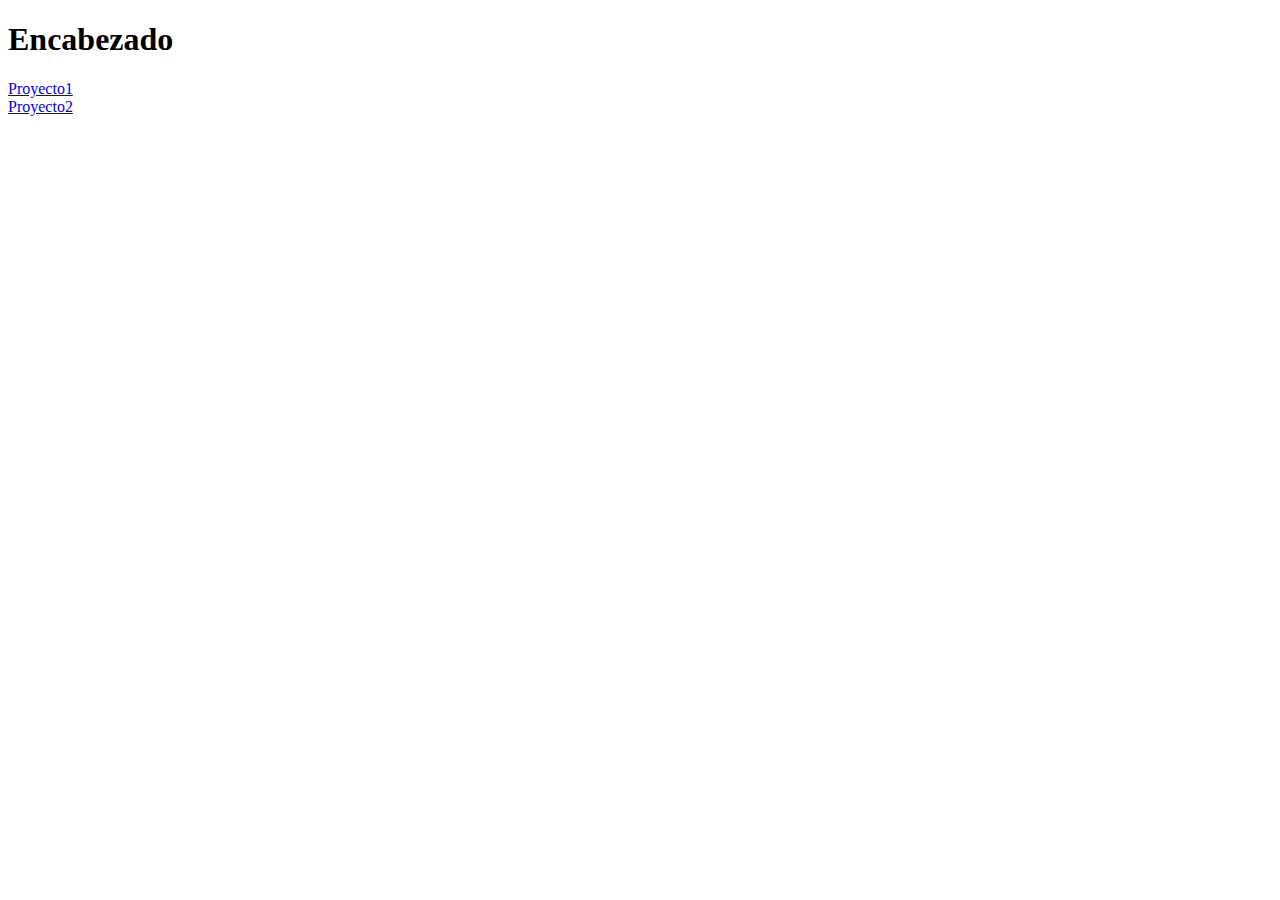
==== commit f9ffd82c: "Modificacion index principal" ====
--- a/index.html
+++ b/index.html
@@ -2,23 +2,14 @@
 <html>
   <head>
     <meta charset="utf-8">
-
-    <title>El título de mi página</title>
-
+    <title>Pagina inicio</title>
   <body>
-    <!-- Aquí empieza el encabezado principal que se mantendrá en todas las páginas del sitio web -->
-
     <header>
       <h1>Encabezado</h1>
     </header>
-
-    
     <main>
-
-     
+      <a href="./Proyecto1/index.html">Proyecto1</a><br>
+      <a href="./Proyecto2/index.html">Proyecto2</a> 
     </main>
-
-
-
   </body>
 </html>
